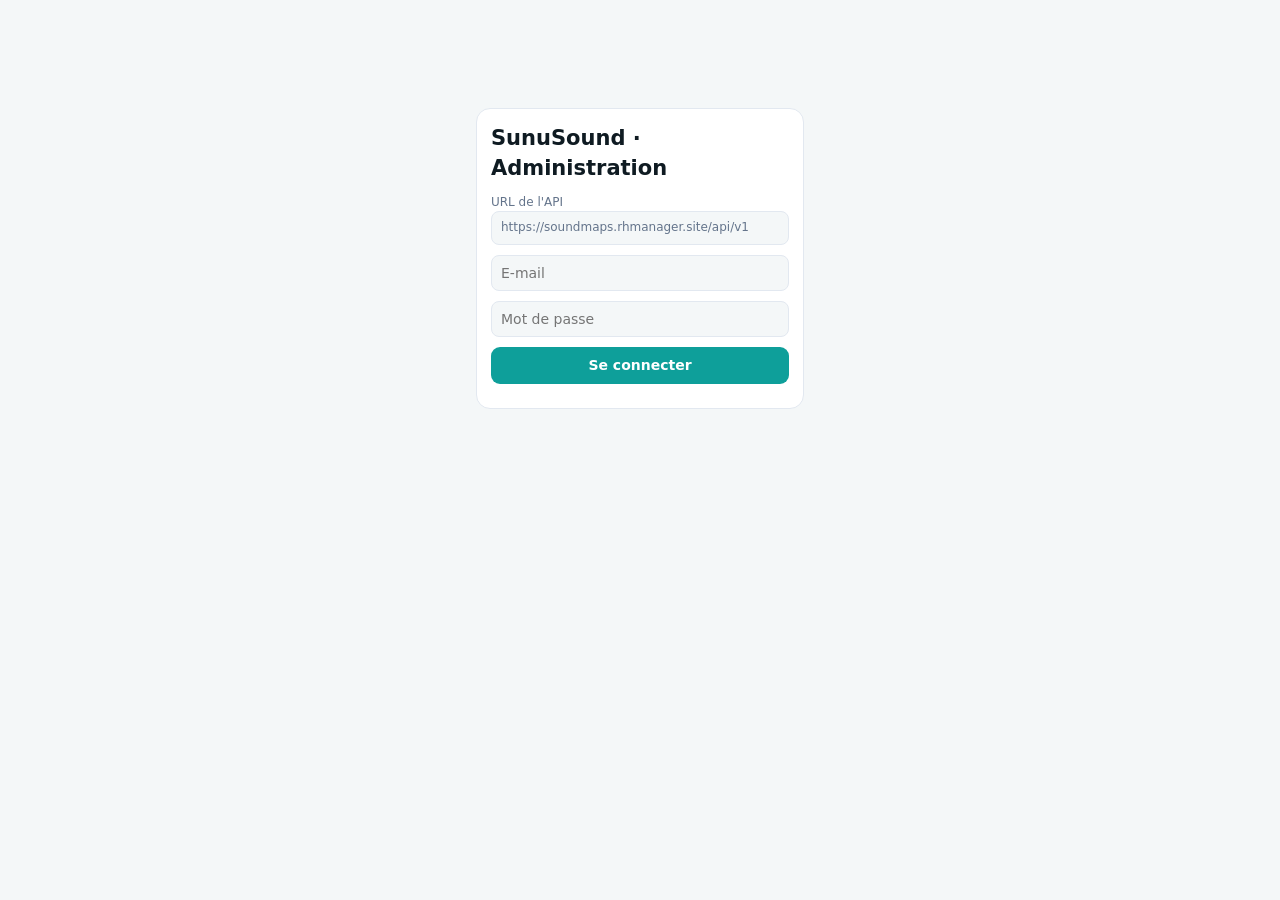
==== app/admin/invitations.html @ 1b687881 "adding app front" ====
<!doctype html>
<html lang="fr"><head><meta charset="utf-8"><meta name="viewport" content="width=device-width,initial-scale=1">
<title>SunuSound · Invitations et analyseurs</title>
<style>
:root{--bg:#f4f7f8;--card:#fff;--tx:#0f1b22;--mu:#64748b;--bd:#e2e8f0;--pr:#0e9f9a;--er:#dc2626}
@media(prefers-color-scheme:dark){:root{--bg:#0b1116;--card:#151d24;--tx:#e6edf2;--mu:#8da0ad;--bd:#26323b}}
*{box-sizing:border-box}body{margin:0;font:14px/1.45 system-ui,sans-serif;background:var(--bg);color:var(--tx);padding:16px 20px 60px}
h1{font-size:18px}.card{background:var(--card);border:1px solid var(--bd);border-radius:14px;padding:14px;margin:12px 0;overflow:auto}
input,button{font:inherit;color:inherit}input{background:var(--bg);border:1px solid var(--bd);border-radius:8px;padding:7px 9px}
button{border:0;border-radius:9px;padding:8px 14px;font-weight:700;cursor:pointer;background:var(--pr);color:#fff}button.s{background:var(--bd);color:var(--tx)}button.e{background:var(--er)}
table{width:100%;border-collapse:collapse}th,td{text-align:left;padding:7px 9px;border-bottom:1px solid var(--bd)}th{font-size:12px;color:var(--mu);text-transform:uppercase}
.row{display:flex;flex-wrap:wrap;gap:10px;align-items:end}.row label{display:flex;flex-direction:column;font-size:12px;color:var(--mu);gap:3px}
code{font-weight:800;letter-spacing:.08em}.toast{position:fixed;right:16px;top:16px;background:var(--tx);color:var(--bg);padding:10px 14px;border-radius:10px}
</style></head><body>
<h1>Invitations et analyseurs <a href="index.html" style="font-size:13px">← Validation</a></h1>
<div class="card"><b>Créer des invitations</b>
  <div class="row" style="margin-top:8px">
    <label>Nombre de codes<input id="n" type="number" value="1" min="1" max="50" style="width:90px"></label>
    <label>Utilisations par code<input id="u" type="number" value="1" min="1" max="1000" style="width:110px"></label>
    <label>Validité (jours)<input id="d" type="number" value="30" min="1" max="365" style="width:100px"></label>
    <label>Note<input id="note" maxlength="120" style="width:220px"></label>
    <button id="go">Créer</button></div></div>
<div class="card"><table><thead><tr><th>Code</th><th>Type</th><th>Utilisé</th><th>Expire</th><th>Statut</th><th>Note</th><th></th></tr></thead><tbody id="inv"></tbody></table></div>
<div class="card"><b>Analyseurs actifs</b>
  <table><thead><tr><th>Pseudo</th><th>Depuis</th><th>Avis (60 j)</th><th>Concordance</th><th>Suspendu jusqu'à</th><th></th></tr></thead><tbody id="an"></tbody></table></div>
<script>
const $=s=>document.querySelector(s),esc=s=>String(s??'').replace(/[&<>"']/g,c=>({'&':'&amp;','<':'&lt;','>':'&gt;','"':'&quot;',"'":'&#39;'}[c]));
const base=localStorage.getItem('ss_api')||'https://soundmaps.rhmanager.site/api/v1';let at=sessionStorage.getItem('ss_at'),rt=sessionStorage.getItem('ss_rt');
if(!at){location.href='index.html'}
const toast=m=>{const t=document.createElement('div');t.className='toast';t.textContent=m;document.body.append(t);setTimeout(()=>t.remove(),3200)};
async function refresh(){const r=await fetch(base+'/auth/refresh',{method:'POST',headers:{'Content-Type':'application/json'},body:JSON.stringify({refresh_token:rt})});
  if(!r.ok)return false;const d=await r.json();at=d.access_token;rt=d.refresh_token;sessionStorage.setItem('ss_at',at);sessionStorage.setItem('ss_rt',rt);return true}
async function api(p,{method='GET',body}={},retry=true){
  const r=await fetch(base+p,{method,headers:{...(body?{'Content-Type':'application/json'}:{}),Authorization:'Bearer '+at},body:body?JSON.stringify(body):undefined});
  if(r.status===401&&retry&&await refresh())return api(p,{method,body},false);
  if(r.status===401){location.href='index.html';throw new Error('Session expirée')}
  const d=await r.json().catch(()=>null);if(!r.ok)throw new Error(typeof d?.detail==='string'?d.detail:'Erreur '+r.status);return d}
const fd=s=>s?new Date(s).toLocaleString('fr-FR',{dateStyle:'short',timeStyle:'short'}):'—';
async function loadInv(){try{const l=await api('/account/invitations/all');
  $('#inv').innerHTML=l.map(i=>`<tr><td><code>${esc(i.code)}</code></td><td>${esc(i.kind)}</td><td>${i.uses}/${i.max_uses}</td><td>${fd(i.expires_at)}</td><td>${i.active?'Actif':'Inactif'}</td><td>${esc(i.note||'')}</td><td>${i.active?`<button class="e" data-id="${esc(i.id)}">Révoquer</button>`:''}</td></tr>`).join('')||'<tr><td colspan="7">Aucune invitation.</td></tr>'}catch(e){toast(e.message)}}
async function loadAn(){try{const l=await api('/analyst/admin/list');
  $('#an').innerHTML=l.map(a=>`<tr><td>${esc(a.display_name)}<div style="color:var(--mu);font-size:12px">${esc(a.pseudonym)}</div></td><td>${fd(a.since)}</td><td>${a.votes}</td><td>${Math.round(a.agreement*100)} %</td><td>${fd(a.suspended_until)}</td><td><button class="s" data-s="${esc(a.user_id)}">Suspendre 14 j</button> <button class="s" data-r="${esc(a.user_id)}">Réintégrer</button></td></tr>`).join('')||'<tr><td colspan="6">Aucun analyseur.</td></tr>'}catch(e){toast(e.message)}}
$('#go').onclick=async()=>{try{const r=await api('/account/invitations/admin',{method:'POST',body:{count:+$('#n').value,max_uses:+$('#u').value,ttl_days:+$('#d').value,note:$('#note').value||null}});
  toast(r.length+' code(s) créé(s) : '+r.map(i=>i.code).join(', '));loadInv()}catch(e){toast(e.message)}};
$('#inv').onclick=async e=>{const id=e.target.dataset.id;if(!id)return;try{await api('/account/invitations/'+id,{method:'DELETE'});loadInv()}catch(x){toast(x.message)}};
$('#an').onclick=async e=>{try{if(e.target.dataset.s)await api('/analyst/admin/'+e.target.dataset.s+'/suspend',{method:'POST',body:{days:14}});
  if(e.target.dataset.r)await api('/analyst/admin/'+e.target.dataset.r+'/reinstate',{method:'POST'});loadAn()}catch(x){toast(x.message)}};
loadInv();loadAn();
</script></body></html>
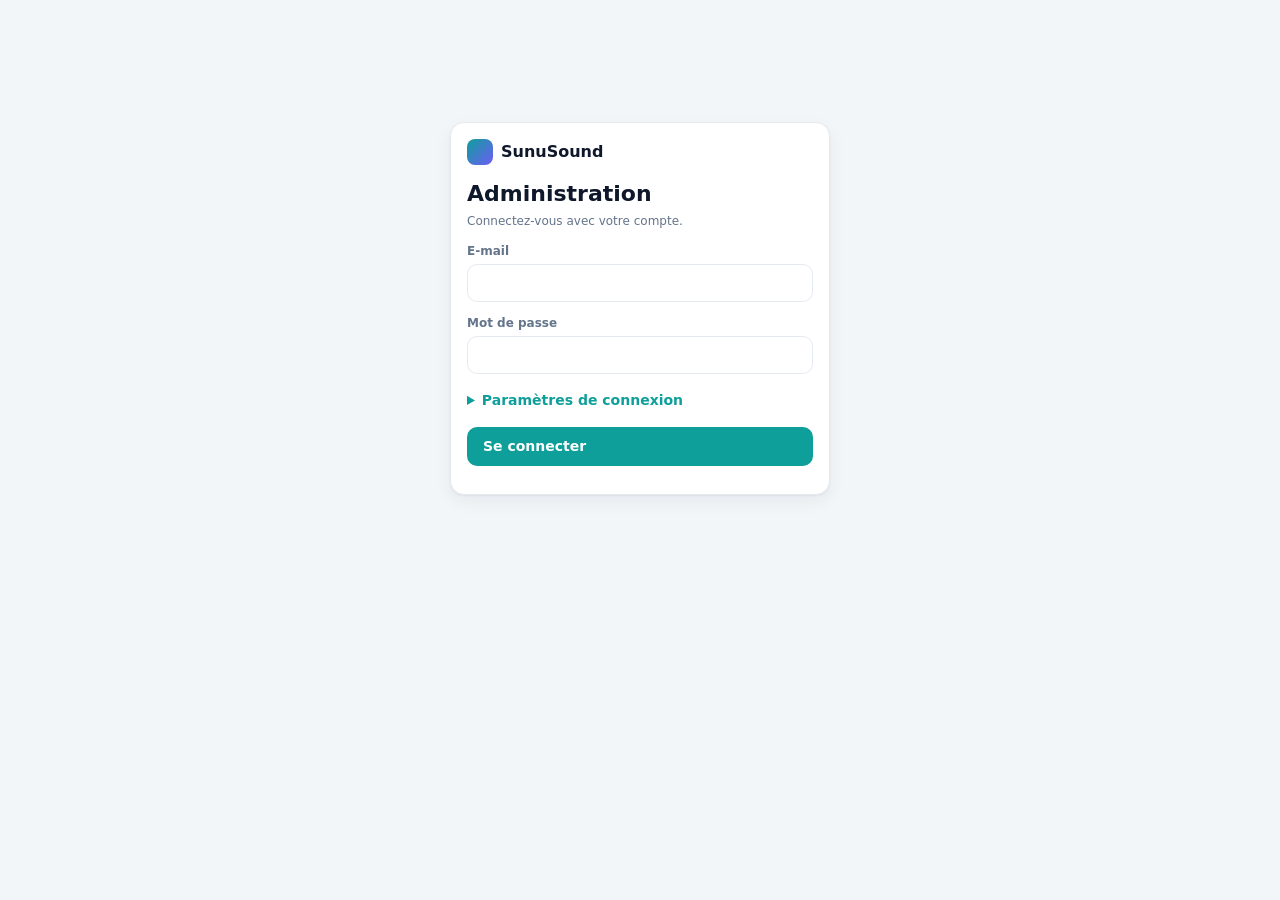
==== commit e014d55d: "refactorisation admin 2" ====
--- a/app/admin/invitations.html
+++ b/app/admin/invitations.html
@@ -1,49 +1,16 @@
-<!doctype html>
-<html lang="fr"><head><meta charset="utf-8"><meta name="viewport" content="width=device-width,initial-scale=1">
-<title>SunuSound · Invitations et analyseurs</title>
-<style>
-:root{--bg:#f4f7f8;--card:#fff;--tx:#0f1b22;--mu:#64748b;--bd:#e2e8f0;--pr:#0e9f9a;--er:#dc2626}
-@media(prefers-color-scheme:dark){:root{--bg:#0b1116;--card:#151d24;--tx:#e6edf2;--mu:#8da0ad;--bd:#26323b}}
-*{box-sizing:border-box}body{margin:0;font:14px/1.45 system-ui,sans-serif;background:var(--bg);color:var(--tx);padding:16px 20px 60px}
-h1{font-size:18px}.card{background:var(--card);border:1px solid var(--bd);border-radius:14px;padding:14px;margin:12px 0;overflow:auto}
-input,button{font:inherit;color:inherit}input{background:var(--bg);border:1px solid var(--bd);border-radius:8px;padding:7px 9px}
-button{border:0;border-radius:9px;padding:8px 14px;font-weight:700;cursor:pointer;background:var(--pr);color:#fff}button.s{background:var(--bd);color:var(--tx)}button.e{background:var(--er)}
-table{width:100%;border-collapse:collapse}th,td{text-align:left;padding:7px 9px;border-bottom:1px solid var(--bd)}th{font-size:12px;color:var(--mu);text-transform:uppercase}
-.row{display:flex;flex-wrap:wrap;gap:10px;align-items:end}.row label{display:flex;flex-direction:column;font-size:12px;color:var(--mu);gap:3px}
-code{font-weight:800;letter-spacing:.08em}.toast{position:fixed;right:16px;top:16px;background:var(--tx);color:var(--bg);padding:10px 14px;border-radius:10px}
-</style></head><body>
-<h1>Invitations et analyseurs <a href="index.html" style="font-size:13px">← Validation</a></h1>
-<div class="card"><b>Créer des invitations</b>
-  <div class="row" style="margin-top:8px">
-    <label>Nombre de codes<input id="n" type="number" value="1" min="1" max="50" style="width:90px"></label>
-    <label>Utilisations par code<input id="u" type="number" value="1" min="1" max="1000" style="width:110px"></label>
-    <label>Validité (jours)<input id="d" type="number" value="30" min="1" max="365" style="width:100px"></label>
-    <label>Note<input id="note" maxlength="120" style="width:220px"></label>
-    <button id="go">Créer</button></div></div>
-<div class="card"><table><thead><tr><th>Code</th><th>Type</th><th>Utilisé</th><th>Expire</th><th>Statut</th><th>Note</th><th></th></tr></thead><tbody id="inv"></tbody></table></div>
-<div class="card"><b>Analyseurs actifs</b>
-  <table><thead><tr><th>Pseudo</th><th>Depuis</th><th>Avis (60 j)</th><th>Concordance</th><th>Suspendu jusqu'à</th><th></th></tr></thead><tbody id="an"></tbody></table></div>
+<!doctype html><html lang="fr"><head><meta charset="utf-8"><meta name="viewport" content="width=device-width,initial-scale=1"><title>SunuSound · Invitations</title><link rel="stylesheet" href="admin.css"></head><body>
+<script src="admin.js"></script>
 <script>
-const $=s=>document.querySelector(s),esc=s=>String(s??'').replace(/[&<>"']/g,c=>({'&':'&amp;','<':'&lt;','>':'&gt;','"':'&quot;',"'":'&#39;'}[c]));
-const base=localStorage.getItem('ss_api')||'https://soundmaps.rhmanager.site/api/v1';let at=sessionStorage.getItem('ss_at'),rt=sessionStorage.getItem('ss_rt');
-if(!at){location.href='index.html'}
-const toast=m=>{const t=document.createElement('div');t.className='toast';t.textContent=m;document.body.append(t);setTimeout(()=>t.remove(),3200)};
-async function refresh(){const r=await fetch(base+'/auth/refresh',{method:'POST',headers:{'Content-Type':'application/json'},body:JSON.stringify({refresh_token:rt})});
-  if(!r.ok)return false;const d=await r.json();at=d.access_token;rt=d.refresh_token;sessionStorage.setItem('ss_at',at);sessionStorage.setItem('ss_rt',rt);return true}
-async function api(p,{method='GET',body}={},retry=true){
-  const r=await fetch(base+p,{method,headers:{...(body?{'Content-Type':'application/json'}:{}),Authorization:'Bearer '+at},body:body?JSON.stringify(body):undefined});
-  if(r.status===401&&retry&&await refresh())return api(p,{method,body},false);
-  if(r.status===401){location.href='index.html';throw new Error('Session expirée')}
-  const d=await r.json().catch(()=>null);if(!r.ok)throw new Error(typeof d?.detail==='string'?d.detail:'Erreur '+r.status);return d}
-const fd=s=>s?new Date(s).toLocaleString('fr-FR',{dateStyle:'short',timeStyle:'short'}):'—';
-async function loadInv(){try{const l=await api('/account/invitations/all');
-  $('#inv').innerHTML=l.map(i=>`<tr><td><code>${esc(i.code)}</code></td><td>${esc(i.kind)}</td><td>${i.uses}/${i.max_uses}</td><td>${fd(i.expires_at)}</td><td>${i.active?'Actif':'Inactif'}</td><td>${esc(i.note||'')}</td><td>${i.active?`<button class="e" data-id="${esc(i.id)}">Révoquer</button>`:''}</td></tr>`).join('')||'<tr><td colspan="7">Aucune invitation.</td></tr>'}catch(e){toast(e.message)}}
-async function loadAn(){try{const l=await api('/analyst/admin/list');
-  $('#an').innerHTML=l.map(a=>`<tr><td>${esc(a.display_name)}<div style="color:var(--mu);font-size:12px">${esc(a.pseudonym)}</div></td><td>${fd(a.since)}</td><td>${a.votes}</td><td>${Math.round(a.agreement*100)} %</td><td>${fd(a.suspended_until)}</td><td><button class="s" data-s="${esc(a.user_id)}">Suspendre 14 j</button> <button class="s" data-r="${esc(a.user_id)}">Réintégrer</button></td></tr>`).join('')||'<tr><td colspan="6">Aucun analyseur.</td></tr>'}catch(e){toast(e.message)}}
-$('#go').onclick=async()=>{try{const r=await api('/account/invitations/admin',{method:'POST',body:{count:+$('#n').value,max_uses:+$('#u').value,ttl_days:+$('#d').value,note:$('#note').value||null}});
-  toast(r.length+' code(s) créé(s) : '+r.map(i=>i.code).join(', '));loadInv()}catch(e){toast(e.message)}};
-$('#inv').onclick=async e=>{const id=e.target.dataset.id;if(!id)return;try{await api('/account/invitations/'+id,{method:'DELETE'});loadInv()}catch(x){toast(x.message)}};
-$('#an').onclick=async e=>{try{if(e.target.dataset.s)await api('/analyst/admin/'+e.target.dataset.s+'/suspend',{method:'POST',body:{days:14}});
-  if(e.target.dataset.r)await api('/analyst/admin/'+e.target.dataset.r+'/reinstate',{method:'POST'});loadAn()}catch(x){toast(x.message)}};
-loadInv();loadAn();
+boot({page:'invit',roles:['tenant_admin'],ready:init});
+function init(){
+ $('#main').innerHTML=`<h2>Invitations et analyseurs</h2><div class="sub">Invitez de nouveaux contributeurs et gérez les analyseurs de confiance.</div>
+ <div class="card"><h3>Créer des codes d'invitation</h3><div class="row"><label class="f">Nombre de codes<input id="n" type="number" value="1" min="1" max="50" style="width:110px"></label><label class="f">Utilisations par code<input id="u" type="number" value="1" min="1" max="1000" style="width:130px"></label><label class="f">Valable (jours)<input id="d" type="number" value="30" min="1" max="365" style="width:110px"></label><label class="f sp">Note (facultatif)<input id="note" maxlength="120" placeholder="Ex : Campagne Thiès"></label><button class="btn" id="go">Créer</button></div></div>
+ <div class="card tw" style="padding:0"><div style="padding:14px"><h3 style="margin:0">Codes d'invitation</h3></div><table><thead><tr><th>Code</th><th>Type</th><th>Utilisations</th><th>Expire</th><th>Statut</th><th>Note</th><th></th></tr></thead><tbody id="inv"></tbody></table></div>
+ <div class="card tw" style="padding:0"><div style="padding:14px"><h3 style="margin:0">Analyseurs actifs</h3><div class="sub">Contributeurs fiables qui donnent leur avis sur les mesures proches.</div></div><table><thead><tr><th>Analyseur</th><th>Depuis</th><th>Avis (60 j)</th><th>Concordance</th><th>Suspendu jusqu'au</th><th></th></tr></thead><tbody id="an"></tbody></table></div>`;
+ $('#go').onclick=async()=>{try{const r=await api('/account/invitations/admin',{method:'POST',body:{count:+$('#n').value,max_uses:+$('#u').value,ttl_days:+$('#d').value,note:$('#note').value||null}});toast(r.length+' code(s) créé(s) : '+r.map(i=>i.code).join(', '));loadInv()}catch(e){toast(e.message,1)}};
+ $('#inv').onclick=async e=>{const id=e.target.dataset.id;if(!id||!confirm('Révoquer ce code ?'))return;try{await api('/account/invitations/'+id,{method:'DELETE'});loadInv()}catch(x){toast(x.message,1)}};
+ $('#an').onclick=async e=>{try{if(e.target.dataset.s){await api('/analyst/admin/'+e.target.dataset.s+'/suspend',{method:'POST',body:{days:14}});toast('Suspendu 14 jours')}if(e.target.dataset.r){await api('/analyst/admin/'+e.target.dataset.r+'/reinstate',{method:'POST'});toast('Réintégré')}loadAn()}catch(x){toast(x.message,1)}};
+ loadInv();loadAn()}
+async function loadInv(){try{const l=await api('/account/invitations/all');$('#inv').innerHTML=l.map(i=>`<tr><td><b style="letter-spacing:.08em">${esc(i.code)}</b></td><td>${i.kind==='admin'?'Admin':'Contributeur'}</td><td>${i.uses}/${i.max_uses}</td><td>${fd(i.expires_at,0)}</td><td><span class="chip ${i.active?'active':'closed'}">${i.active?'Actif':'Inactif'}</span></td><td>${esc(i.note||'')}</td><td>${i.active?`<button class="btn er sm" data-id="${esc(i.id)}">Révoquer</button>`:''}</td></tr>`).join('')||'<tr><td colspan="7" class="empty">Aucune invitation.</td></tr>'}catch(e){toast(e.message,1)}}
+async function loadAn(){try{const l=await api('/analyst/admin/list');$('#an').innerHTML=l.map(a=>`<tr><td><b>${esc(a.display_name)}</b><div class="sub">${esc(a.pseudonym)}</div></td><td>${fd(a.since,0)}</td><td>${a.votes}</td><td>${Math.round(a.agreement*100)} %</td><td>${fd(a.suspended_until,0)}</td><td style="white-space:nowrap"><button class="btn wa sm" data-s="${esc(a.user_id)}">Suspendre 14 j</button> <button class="btn sec sm" data-r="${esc(a.user_id)}">Réintégrer</button></td></tr>`).join('')||'<tr><td colspan="6" class="empty">Aucun analyseur.</td></tr>'}catch(e){toast(e.message,1)}}
 </script></body></html>
--- a/app/admin/admin.css
+++ b/app/admin/admin.css
@@ -0,0 +1,64 @@
+:root{--bg:#f3f6f9;--card:#fff;--tx:#0f172a;--mu:#64748b;--bd:#e5eaf0;--pr:#0e9f9a;--ok:#16a34a;--wa:#d97706;--er:#dc2626;--vi:#6d5df6;--sh:0 1px 2px rgba(15,23,42,.05),0 6px 18px rgba(15,23,42,.06)}
+@media(prefers-color-scheme:dark){:root{--bg:#0b1116;--card:#141c24;--tx:#e6edf2;--mu:#8da0ad;--bd:#26323b;--sh:none}}
+*{box-sizing:border-box}[hidden]{display:none!important}
+body{margin:0;font:14px/1.5 system-ui,-apple-system,Segoe UI,Roboto,sans-serif;background:var(--bg);color:var(--tx)}
+a{color:var(--pr)}h2{font-size:22px;margin:0 0 2px}h3{font-size:16px;margin:0 0 10px}h4{font-size:14px;margin:14px 0 6px}
+.sub,small{color:var(--mu);font-size:12px}.err{color:var(--er)}
+.top{position:sticky;top:0;z-index:30;display:flex;align-items:center;gap:8px;padding:0 20px;height:56px;background:var(--card);border-bottom:1px solid var(--bd)}
+.brand{font-weight:800;font-size:16px;display:flex;align-items:center;gap:8px;margin-right:12px}
+.brand i{width:26px;height:26px;border-radius:8px;background:linear-gradient(135deg,#0e9f9a,#6d5df6);display:inline-block}
+.top nav{display:flex;gap:2px;flex:1;overflow:auto}
+.top nav a{padding:8px 14px;border-radius:9px;color:var(--mu);text-decoration:none;font-weight:600;white-space:nowrap}
+.top nav a:hover{background:var(--bg)}.top nav a.on{background:rgba(14,159,154,.12);color:var(--pr)}
+.page{max-width:1280px;margin:0 auto;padding:22px 20px 100px}
+.card{background:var(--card);border:1px solid var(--bd);border-radius:14px;padding:16px;margin-top:14px;box-shadow:var(--sh)}
+.card.hov{cursor:pointer;transition:.15s}.card.hov:hover{transform:translateY(-2px);border-color:var(--pr)}
+.sub-card{background:var(--bg);border:1px dashed var(--bd);border-radius:10px;padding:10px;margin-top:8px}
+.btn{border:0;border-radius:10px;padding:9px 16px;font:inherit;font-weight:700;cursor:pointer;background:var(--pr);color:#fff;display:inline-flex;gap:6px;align-items:center}
+.btn:hover{filter:brightness(1.07)}.btn:disabled{opacity:.5;cursor:default}
+.btn.sec{background:var(--bd);color:var(--tx)}.btn.ok{background:var(--ok)}.btn.wa{background:var(--wa)}.btn.er{background:var(--er)}.btn.gh{background:none;color:var(--mu)}.btn.sm{padding:5px 10px;font-size:12px;border-radius:8px}
+input,select,textarea{font:inherit;color:inherit;background:var(--card);border:1px solid var(--bd);border-radius:10px;padding:9px 11px;width:100%}
+input:focus,select:focus,textarea:focus{outline:2px solid rgba(14,159,154,.35);border-color:var(--pr)}
+input[type=checkbox],input[type=radio]{width:auto}textarea{resize:vertical;min-height:70px}
+label.f{display:flex;flex-direction:column;gap:4px;font-size:12px;color:var(--mu);font-weight:600}
+label.ck{display:flex;align-items:center;gap:8px;font-size:13px;color:var(--tx);font-weight:500}
+.row{display:flex;gap:10px;flex-wrap:wrap;align-items:flex-end}.sp{flex:1}
+.g2,.g3,.g4{display:grid;gap:12px}.g2{grid-template-columns:repeat(auto-fit,minmax(260px,1fr))}.g3{grid-template-columns:repeat(auto-fill,minmax(300px,1fr))}.g4{grid-template-columns:repeat(auto-fit,minmax(170px,1fr))}
+.chks{display:flex;gap:6px 14px;flex-wrap:wrap}
+table{width:100%;border-collapse:collapse}th,td{text-align:left;padding:9px 10px;border-bottom:1px solid var(--bd);vertical-align:top}
+th{font-size:11px;color:var(--mu);text-transform:uppercase;letter-spacing:.05em}tr.r{cursor:pointer}tr.r:hover td{background:rgba(14,159,154,.05)}.tw{overflow:auto}
+.chip{display:inline-block;padding:2px 9px;border-radius:99px;font-size:12px;font-weight:700;margin:1px 3px 1px 0;background:var(--bd);color:var(--mu)}
+.chip.validated,.chip.active,.chip.granted,.chip.delivered,.chip.accepted{background:#16a34a22;color:var(--ok)}
+.chip.indicative,.chip.paused,.chip.pending,.chip.entered{background:#d9770622;color:var(--wa)}
+.chip.rejected,.chip.closed,.chip.refused,.chip.revoked,.chip.expired{background:#dc262622;color:var(--er)}
+.chip.draft{background:#64748b22}
+.tabs{display:flex;gap:2px;border-bottom:1px solid var(--bd);margin:14px 0;overflow:auto}
+.tabs button{border:0;background:none;padding:10px 14px;font:inherit;font-weight:600;color:var(--mu);cursor:pointer;border-bottom:2px solid transparent;white-space:nowrap}
+.tabs button.on{color:var(--pr);border-color:var(--pr)}.tabs .sep{width:1px;background:var(--bd);margin:6px 8px}
+.pills{display:flex;gap:6px;flex-wrap:wrap}.pill{border:1px solid var(--bd);background:var(--card);border-radius:99px;padding:6px 13px;font:inherit;font-size:13px;cursor:pointer;color:var(--mu);font-weight:600}.pill.on{background:var(--pr);border-color:var(--pr);color:#fff}
+.kpis{display:grid;grid-template-columns:repeat(auto-fit,minmax(170px,1fr));gap:12px;margin-top:14px}
+.kpi{background:var(--card);border:1px solid var(--bd);border-radius:14px;padding:14px;box-shadow:var(--sh)}.kpi span{display:block;font-size:12px;color:var(--mu);font-weight:600}.kpi b{font-size:26px;line-height:1.2}.kpi small{display:block}
+.empty{padding:28px;text-align:center;color:var(--mu)}
+.ov{position:fixed;inset:0;background:rgba(15,23,42,.55);z-index:60;display:flex;align-items:flex-start;justify-content:center;padding:40px 16px;overflow:auto}
+.md{background:var(--card);border-radius:16px;max-width:760px;width:100%;padding:20px;box-shadow:0 20px 60px rgba(0,0,0,.35)}
+.toast{position:fixed;right:16px;top:70px;background:var(--tx);color:var(--bg);padding:11px 15px;border-radius:11px;z-index:90;max-width:380px;box-shadow:var(--sh)}.toast.bad{background:var(--er);color:#fff}
+.bulk{position:fixed;left:0;right:0;bottom:0;background:var(--card);border-top:1px solid var(--bd);padding:10px 20px;display:flex;gap:10px;align-items:center;flex-wrap:wrap;z-index:40}
+.lg-wrap{display:flex;justify-content:center;padding:12vh 16px}.lg-card{width:100%;max-width:380px;display:flex;flex-direction:column;gap:12px}
+.bars{display:flex;flex-direction:column;gap:7px}.br,.br2{display:grid;grid-template-columns:minmax(90px,200px) 1fr auto;gap:10px;align-items:center}
+.bl{overflow:hidden;text-overflow:ellipsis;white-space:nowrap;font-size:13px}.bt{height:10px;background:var(--bd);border-radius:6px;overflow:hidden;margin:2px 0}.bt i{display:block;height:100%;border-radius:6px}
+.bv{font-size:12px;color:var(--mu);white-space:nowrap;min-width:70px;text-align:right}
+.cols{display:flex;gap:6px;height:160px}.cl{flex:1;height:100%;display:flex;flex-direction:column;align-items:center;gap:2px;min-width:0}
+.cb{flex:1;width:100%;display:flex;align-items:flex-end;min-height:0}.cb i{display:block;width:100%;background:var(--pr);border-radius:5px 5px 0 0;min-height:2px}
+.cl span{font-size:11px;color:var(--mu);max-width:100%;overflow:hidden;text-overflow:ellipsis;white-space:nowrap}.cl b{font-size:11px}
+.donut{display:flex;gap:16px;align-items:center;flex-wrap:wrap}.donut svg{width:120px;height:120px;flex:none}
+.dleg{display:flex;flex-direction:column;gap:4px;font-size:13px}.dleg.h{flex-direction:row;gap:14px;margin-bottom:8px}.dleg i{display:inline-block;width:10px;height:10px;border-radius:3px;margin-right:6px}
+.stk{display:flex;height:14px;border-radius:5px;overflow:hidden;background:var(--bd)}.stk i{display:block;height:100%}
+.line svg{width:100%;height:auto}
+.thumb{position:relative;width:92px;height:64px;border-radius:8px;overflow:hidden;background:var(--bd);display:flex;align-items:center;justify-content:center}.thumb img{width:100%;height:100%;object-fit:cover}.thumb .x{position:absolute;top:2px;right:2px;border:0;background:rgba(0,0,0,.6);color:#fff;border-radius:6px;cursor:pointer;font-size:11px}
+.asset img{width:100%;height:110px;object-fit:cover;border-radius:8px}.vid{height:110px;display:flex;align-items:center;justify-content:center;background:var(--bd);border-radius:8px}
+.page-box{border:2px solid var(--pr);border-radius:14px;padding:12px;margin:14px 0}.blk{background:var(--bg);border:1px solid var(--bd);border-radius:12px;padding:12px;margin:10px 0}
+.num{display:inline-flex;width:24px;height:24px;border-radius:50%;background:var(--pr);color:#fff;align-items:center;justify-content:center;font-size:12px;font-weight:800;margin-right:6px}
+.quote{border-left:3px solid var(--pr);padding:4px 10px;margin:6px 0;background:var(--bg);border-radius:0 8px 8px 0}
+.up{color:var(--ok);font-weight:700}.down{color:var(--er);font-weight:700}
+details>summary{cursor:pointer;color:var(--pr);font-weight:600;padding:4px 0}
+@media print{body *{visibility:hidden}#rep,#rep *{visibility:visible}#rep{position:absolute;left:0;top:0;width:100%}}
